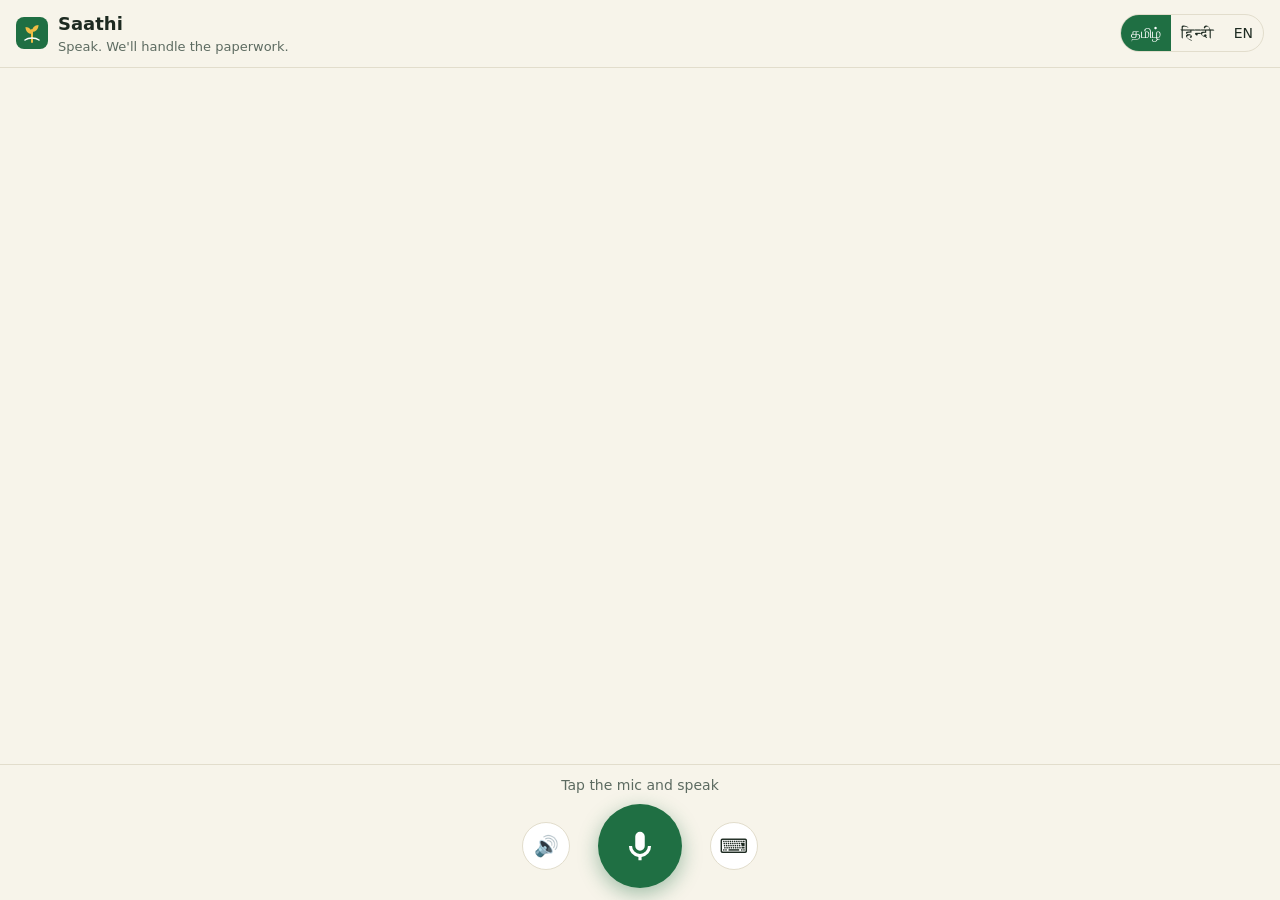
==== web/index.html @ 890a2910 "Add Saathi: voice-first helper for farmers and citizens Tamil/Hindi/English voice PWA that explains " ====
<!doctype html>
<html lang="ta">
<head>
  <meta charset="utf-8">
  <meta name="viewport" content="width=device-width, initial-scale=1, viewport-fit=cover">
  <meta name="theme-color" content="#1f6f43">
  <title>Saathi — சாத்தி</title>
  <link rel="manifest" href="manifest.json">
  <link rel="icon" href="icon.svg" type="image/svg+xml">
  <link rel="stylesheet" href="style.css">
</head>
<body>
  <header class="top">
    <div class="brand">
      <img src="icon.svg" alt="" width="32" height="32">
      <div>
        <div class="brand-name">Saathi</div>
        <div class="brand-sub" data-i18n="tagline">Speak. We'll handle the paperwork.</div>
      </div>
    </div>
    <div class="lang" role="group" aria-label="Language">
      <button data-lang="ta" aria-pressed="true">தமிழ்</button>
      <button data-lang="hi" aria-pressed="false">हिन्दी</button>
      <button data-lang="en" aria-pressed="false">EN</button>
    </div>
  </header>

  <main>
    <section id="panels" class="panels"></section>

    <section id="chat" class="chat" aria-live="polite"></section>

    <section class="chips" id="chips" aria-label="Examples"></section>
  </main>

  <footer class="dock">
    <div id="status" class="status" data-i18n="tap">Tap the mic and speak</div>
    <div class="dock-row">
      <button id="speakToggle" class="icon-btn" aria-pressed="true" title="Voice replies">🔊</button>
      <button id="mic" class="mic" aria-label="Speak">
        <svg viewBox="0 0 24 24" width="38" height="38" aria-hidden="true"><path fill="currentColor" d="M12 15a3 3 0 0 0 3-3V6a3 3 0 1 0-6 0v6a3 3 0 0 0 3 3Zm5-3a5 5 0 0 1-10 0H5a7 7 0 0 0 6 6.92V21h2v-2.08A7 7 0 0 0 19 12h-2Z"/></svg>
      </button>
      <button id="kbToggle" class="icon-btn" title="Type instead">⌨️</button>
    </div>
    <form id="textForm" class="text-form" hidden>
      <input id="textInput" autocomplete="off" data-i18n-ph="type" placeholder="Type here…">
      <button type="submit" data-i18n="send">Send</button>
    </form>
  </footer>

  <script src="app.js"></script>
</body>
</html>
---- web/style.css ----
:root {
  --bg: #f7f4ea;
  --surface: #ffffff;
  --ink: #1d2a21;
  --muted: #5d6b61;
  --line: #e2ddcc;
  --brand: #1f6f43;
  --brand-ink: #ffffff;
  --accent: #e9a91b;
  --user: #e5f1e8;
  --warn: #b3261e;
  --ok: #1f6f43;
  --maybe: #9a6a00;
  --radius: 18px;
}
@media (prefers-color-scheme: dark) {
  :root:not([data-theme="light"]) {
    --bg: #121814; --surface: #1b231d; --ink: #e8efe9; --muted: #a2b1a6; --line: #2c372f;
    --brand: #47b57a; --brand-ink: #0c140f; --user: #22382a; --accent: #f0bd45; --warn: #ff8a80; --ok: #6fd39c; --maybe: #f0bd45;
  }
}
:root[data-theme="dark"] {
  --bg: #121814; --surface: #1b231d; --ink: #e8efe9; --muted: #a2b1a6; --line: #2c372f;
  --brand: #47b57a; --brand-ink: #0c140f; --user: #22382a; --accent: #f0bd45; --warn: #ff8a80; --ok: #6fd39c; --maybe: #f0bd45;
}

* { box-sizing: border-box; }
html, body { margin: 0; }
body {
  background: var(--bg); color: var(--ink);
  font: 17px/1.5 "Noto Sans Tamil", "Noto Sans Devanagari", system-ui, -apple-system, "Segoe UI", sans-serif;
  min-height: 100dvh; display: flex; flex-direction: column;
}
button { font: inherit; color: inherit; }

.top {
  position: sticky; top: 0; z-index: 2; display: flex; align-items: center; justify-content: space-between;
  gap: 12px; padding: 10px 16px; background: var(--bg); border-bottom: 1px solid var(--line);
}
.brand { display: flex; align-items: center; gap: 10px; min-width: 0; }
.brand-name { font-weight: 700; font-size: 18px; }
.brand-sub { color: var(--muted); font-size: 13px; white-space: nowrap; overflow: hidden; text-overflow: ellipsis; }
.lang { display: flex; border: 1px solid var(--line); border-radius: 999px; overflow: hidden; flex-shrink: 0; }
.lang button { border: 0; background: transparent; padding: 6px 10px; min-height: 36px; cursor: pointer; font-size: 14px; }
.lang button[aria-pressed="true"] { background: var(--brand); color: var(--brand-ink); }

main { flex: 1; width: 100%; max-width: 720px; margin: 0 auto; padding: 12px 16px 190px; }

.chat { display: flex; flex-direction: column; gap: 10px; }
.msg { max-width: 88%; padding: 10px 14px; border-radius: var(--radius); background: var(--surface); border: 1px solid var(--line); white-space: pre-wrap; overflow-wrap: anywhere; }
.msg.user { align-self: flex-end; background: var(--user); border-color: transparent; }
.msg.bot { align-self: flex-start; }
.msg .replay { border: 0; background: none; cursor: pointer; padding: 0 0 0 6px; opacity: .7; }
.msg.thinking { color: var(--muted); font-style: italic; }

.panels { position: sticky; top: 57px; z-index: 1; margin: 0 -16px 10px; padding: 0 16px; }
.panels:empty { display: none; }
.formbar { background: var(--surface); border: 1px solid var(--line); border-radius: 0 0 var(--radius) var(--radius); padding: 10px 14px; box-shadow: 0 6px 16px rgba(0,0,0,.08); }
.formbar summary { cursor: pointer; list-style: none; display: flex; justify-content: space-between; gap: 8px; font-weight: 600; font-size: 15px; }
.formbar summary::-webkit-details-marker { display: none; }
.formbar .count { color: var(--muted); font-weight: 400; white-space: nowrap; }
.formbar .now { font-size: 14px; color: var(--muted); }
.formbar[open] { max-height: calc(100dvh - 57px - 200px); overflow-y: auto; }
.formbar .confirm-row { margin: 0 0 10px; }
.chat .card { align-self: stretch; scroll-margin-top: 70px; }
.card { background: var(--surface); border: 1px solid var(--line); border-radius: var(--radius); padding: 14px; }
.card h3 { margin: 0 0 8px; font-size: 16px; }
.progress { height: 8px; border-radius: 99px; background: var(--line); overflow: hidden; margin: 6px 0 10px; }
.progress > span { display: block; height: 100%; background: var(--brand); transition: width .3s; }
.fields { list-style: none; margin: 0; padding: 0; display: grid; gap: 4px; }
.fields li { display: flex; justify-content: space-between; gap: 12px; padding: 6px 8px; border-radius: 10px; font-size: 15px; }
.fields li .v { font-weight: 600; text-align: right; overflow-wrap: anywhere; }
.fields li.empty .v { color: var(--muted); font-weight: 400; }
.fields li.current { background: color-mix(in srgb, var(--accent) 22%, transparent); }
.docs { margin: 10px 0 0; padding-left: 18px; color: var(--muted); font-size: 14px; }
.confirm-row { display: flex; gap: 8px; margin-top: 12px; }
.btn { border: 0; border-radius: 12px; padding: 10px 16px; min-height: 44px; cursor: pointer; background: var(--brand); color: var(--brand-ink); font-weight: 600; text-decoration: none; display: inline-flex; align-items: center; }
.btn.ghost { background: transparent; color: var(--ink); border: 1px solid var(--line); }
.app-id { font-size: 22px; font-weight: 700; letter-spacing: .5px; }
.deadline { color: var(--warn); font-weight: 600; }
.elig { list-style: none; margin: 0; padding: 0; display: grid; gap: 8px; }
.elig li { border: 1px solid var(--line); border-radius: 12px; padding: 10px; }
.elig .tag { font-size: 12px; font-weight: 700; border-radius: 99px; padding: 2px 8px; margin-right: 6px; }
.tag.eligible { background: color-mix(in srgb, var(--ok) 18%, transparent); color: var(--ok); }
.tag.maybe { background: color-mix(in srgb, var(--maybe) 18%, transparent); color: var(--maybe); }
.tag.not_eligible { background: color-mix(in srgb, var(--warn) 14%, transparent); color: var(--warn); }
.elig .why { color: var(--muted); font-size: 14px; }
.sources { font-size: 13px; color: var(--muted); }

.chips { display: flex; flex-wrap: wrap; gap: 8px; margin-top: 16px; }
.chip { border: 1px solid var(--line); background: var(--surface); border-radius: 999px; padding: 8px 12px; min-height: 40px; cursor: pointer; font-size: 14px; text-align: left; }

.dock {
  position: fixed; left: 0; right: 0; bottom: 0; z-index: 3;
  background: var(--bg); border-top: 1px solid var(--line);
  padding: 10px 16px calc(12px + env(safe-area-inset-bottom));
}
.status { text-align: center; color: var(--muted); font-size: 14px; min-height: 21px; margin-bottom: 8px; }
.dock-row { display: flex; align-items: center; justify-content: center; gap: 28px; }
.mic {
  width: 84px; height: 84px; border-radius: 50%; border: 0; cursor: pointer;
  background: var(--brand); color: var(--brand-ink);
  box-shadow: 0 6px 20px color-mix(in srgb, var(--brand) 40%, transparent);
  display: grid; place-items: center; transition: transform .15s;
}
.mic:active { transform: scale(.96); }
.mic.listening { background: var(--warn); animation: pulse 1.2s infinite; }
.mic.busy { opacity: .6; }
@keyframes pulse { 0% { box-shadow: 0 0 0 0 color-mix(in srgb, var(--warn) 50%, transparent); } 100% { box-shadow: 0 0 0 22px transparent; } }
.icon-btn { width: 48px; height: 48px; border-radius: 50%; border: 1px solid var(--line); background: var(--surface); cursor: pointer; font-size: 20px; }
.icon-btn[aria-pressed="false"] { opacity: .45; }
.text-form[hidden] { display: none; }
.text-form { display: flex; gap: 8px; max-width: 720px; margin: 10px auto 0; }
.text-form input { flex: 1; min-width: 0; font: inherit; padding: 10px 12px; border-radius: 12px; border: 1px solid var(--line); background: var(--surface); color: var(--ink); }

@media (max-width: 420px) {
  .brand-sub { display: none; }
  .msg { max-width: 94%; }
}
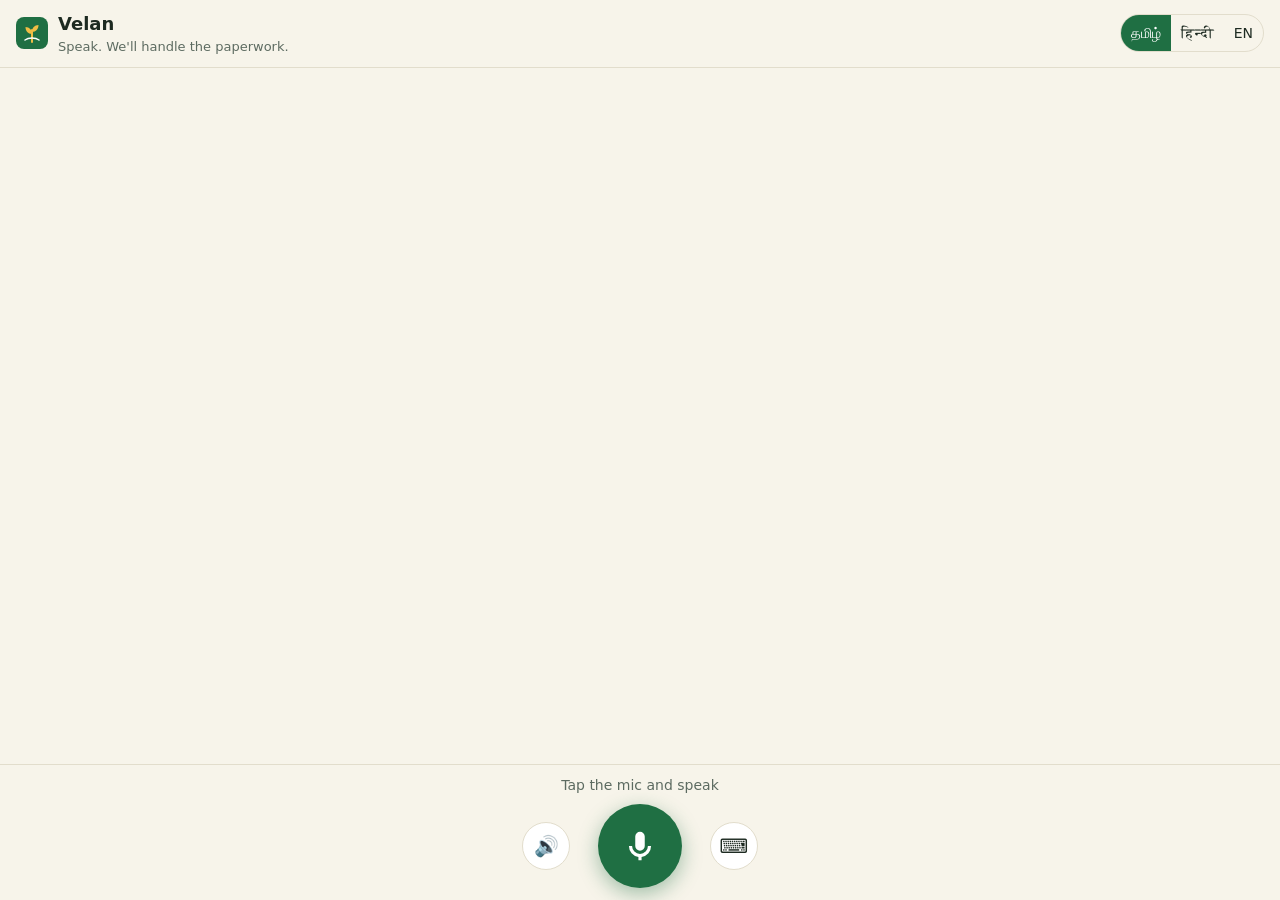
==== commit f1e1046b: "Rename the app to Velan Co-Authored-By: Claude Opus 5.5 <noreply@anthropic.com> Claude-Session: http" ====
--- a/web/index.html
+++ b/web/index.html
@@ -4,7 +4,7 @@
   <meta charset="utf-8">
   <meta name="viewport" content="width=device-width, initial-scale=1, viewport-fit=cover">
   <meta name="theme-color" content="#1f6f43">
-  <title>Saathi — சாத்தி</title>
+  <title>Velan — வேலன்</title>
   <link rel="manifest" href="manifest.json">
   <link rel="icon" href="icon.svg" type="image/svg+xml">
   <link rel="stylesheet" href="style.css">
@@ -14,7 +14,7 @@
     <div class="brand">
       <img src="icon.svg" alt="" width="32" height="32">
       <div>
-        <div class="brand-name">Saathi</div>
+        <div class="brand-name">Velan</div>
         <div class="brand-sub" data-i18n="tagline">Speak. We'll handle the paperwork.</div>
       </div>
     </div>
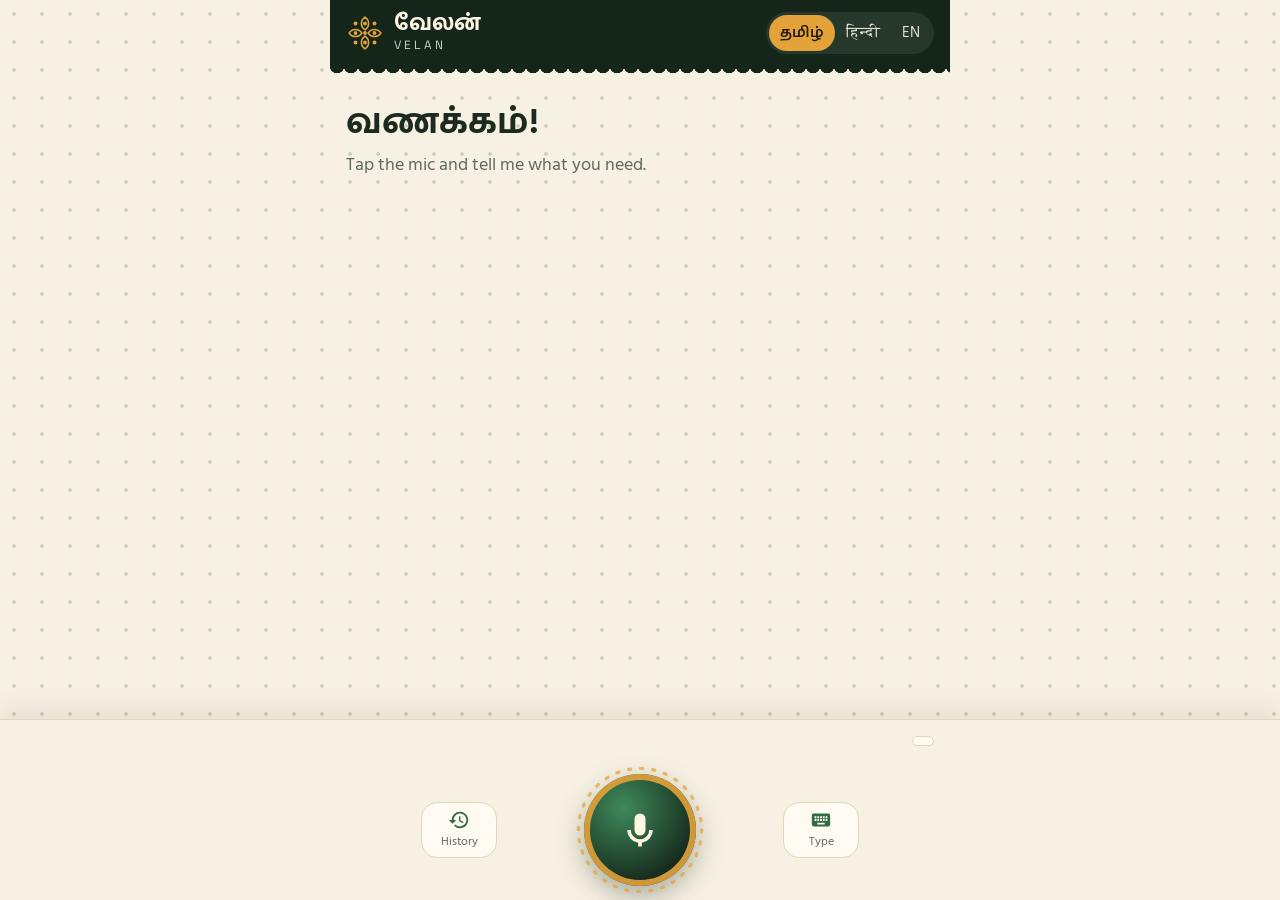
==== commit 53e5198f: "Redesign the interface: voice-first layout with a Tamil heritage look - Built around talking: a larg" ====
--- a/web/index.html
+++ b/web/index.html
@@ -3,50 +3,115 @@
 <head>
   <meta charset="utf-8">
   <meta name="viewport" content="width=device-width, initial-scale=1, viewport-fit=cover">
-  <meta name="theme-color" content="#1f6f43">
+  <meta name="theme-color" content="#14261A">
   <title>Velan — வேலன்</title>
   <link rel="manifest" href="manifest.json">
   <link rel="icon" href="icon.svg" type="image/svg+xml">
+  <link rel="preconnect" href="https://fonts.googleapis.com">
+  <link rel="preconnect" href="https://fonts.gstatic.com" crossorigin>
+  <link rel="stylesheet" href="https://fonts.googleapis.com/css2?family=Hind+Madurai:wght@400;500;600;700&family=Space+Grotesk:wght@500;700&display=swap">
   <link rel="stylesheet" href="style.css">
 </head>
 <body>
-  <header class="top">
-    <div class="brand">
-      <img src="icon.svg" alt="" width="32" height="32">
-      <div>
-        <div class="brand-name">Velan</div>
-        <div class="brand-sub" data-i18n="tagline">Speak. We'll handle the paperwork.</div>
+  <div class="app">
+    <header class="top">
+      <div class="brand">
+        <svg class="kolam-logo" viewBox="0 0 48 48" aria-hidden="true">
+          <g fill="currentColor"><circle cx="12" cy="12" r="2.4"/><circle cx="24" cy="12" r="2.4"/><circle cx="36" cy="12" r="2.4"/><circle cx="12" cy="24" r="2.4"/><circle cx="24" cy="24" r="2.4"/><circle cx="36" cy="24" r="2.4"/><circle cx="12" cy="36" r="2.4"/><circle cx="24" cy="36" r="2.4"/><circle cx="36" cy="36" r="2.4"/></g>
+          <path d="M24 4c6 4 6 12 0 16-6-4-6-12 0-16zM24 28c6 4 6 12 0 16-6-4-6-12 0-16zM4 24c4-6 12-6 16 0-4 6-12 6-16 0zM28 24c4-6 12-6 16 0-4 6-12 6-16 0z" fill="none" stroke="currentColor" stroke-width="2"/>
+        </svg>
+        <div>
+          <div class="brand-ta">வேலன்</div>
+          <div class="brand-en">Velan</div>
+        </div>
       </div>
+      <div class="lang" role="group" aria-label="Language">
+        <button data-lang="ta" aria-pressed="true">தமிழ்</button>
+        <button data-lang="hi" aria-pressed="false">हिन्दी</button>
+        <button data-lang="en" aria-pressed="false">EN</button>
+      </div>
+    </header>
+
+    <div class="kolam-band" aria-hidden="true"></div>
+
+    <section id="task" class="task" hidden></section>
+
+    <main class="stage" id="stage">
+      <button id="modeChip" class="mode-chip" hidden></button>
+
+      <div id="home" class="home">
+        <p class="hello" data-i18n="helloTitle">வணக்கம்!</p>
+        <p class="hello-sub" data-i18n="helloSub">Tap the mic and tell me what you need.</p>
+        <div class="tiles" id="tiles"></div>
+      </div>
+
+      <div id="talk" class="talk" hidden>
+        <div class="said" id="said" hidden></div>
+        <div id="cards" class="cards"></div>
+        <article class="reply" aria-live="polite">
+          <div class="reply-head">
+            <span class="avatar" aria-hidden="true">வே</span>
+            <span class="reply-name">Velan</span>
+            <button id="replay" class="replay" data-i18n-aria="replay" aria-label="Play again">
+              <svg viewBox="0 0 24 24" aria-hidden="true"><path fill="currentColor" d="M4 9v6h4l5 5V4L8 9H4zm12.5 3a4.5 4.5 0 0 0-2.5-4v8a4.5 4.5 0 0 0 2.5-4z"/></svg>
+            </button>
+          </div>
+          <p id="replyText" class="reply-text"></p>
+          <p id="sources" class="sources" hidden></p>
+        </article>
+        <div id="confirm" class="confirm" hidden></div>
+      </div>
+    </main>
+
+    <footer class="dock">
+      <div class="live-row">
+        <p id="live" class="live" aria-live="polite"></p>
+        <button id="speakToggle" class="speak-toggle" aria-pressed="true"></button>
+      </div>
+      <div class="wave" aria-hidden="true"><i></i><i></i><i></i><i></i><i></i><i></i><i></i></div>
+      <div class="dock-row">
+        <button id="historyBtn" class="side-btn" data-i18n-aria="history" aria-label="History">
+          <svg viewBox="0 0 24 24" aria-hidden="true"><path fill="currentColor" d="M13 3a9 9 0 0 0-9 9H1l4 4 4-4H6a7 7 0 1 1 2.05 4.95l-1.42 1.42A9 9 0 1 0 13 3zm-1 5v5l4.25 2.52.77-1.28-3.52-2.09V8H12z"/></svg>
+          <span data-i18n="historyShort">History</span>
+        </button>
+        <button id="mic" class="mic" data-i18n-aria="speak" aria-label="Speak">
+          <svg class="ring" viewBox="0 0 120 120" aria-hidden="true"><circle cx="60" cy="60" r="56"/></svg>
+          <svg class="mic-icon" viewBox="0 0 24 24" aria-hidden="true"><path fill="currentColor" d="M12 15a3 3 0 0 0 3-3V6a3 3 0 1 0-6 0v6a3 3 0 0 0 3 3Zm5-3a5 5 0 0 1-10 0H5a7 7 0 0 0 6 6.92V21h2v-2.08A7 7 0 0 0 19 12h-2Z"/></svg>
+        </button>
+        <button id="kbBtn" class="side-btn" data-i18n-aria="type" aria-label="Type">
+          <svg viewBox="0 0 24 24" aria-hidden="true"><path fill="currentColor" d="M20 5H4a2 2 0 0 0-2 2v10a2 2 0 0 0 2 2h16a2 2 0 0 0 2-2V7a2 2 0 0 0-2-2zm-9 3h2v2h-2V8zm0 3h2v2h-2v-2zM8 8h2v2H8V8zm0 3h2v2H8v-2zm-1 2H5v-2h2v2zm0-3H5V8h2v2zm9 7H8v-2h8v2zm0-4h-2v-2h2v2zm0-3h-2V8h2v2zm3 3h-2v-2h2v2zm0-3h-2V8h2v2z"/></svg>
+          <span data-i18n="typeShort">Type</span>
+        </button>
+      </div>
+      <form id="textForm" class="text-form" hidden>
+        <input id="textInput" autocomplete="off" data-i18n-ph="typeHere" placeholder="Type here…">
+        <button type="submit" data-i18n="send">Send</button>
+      </form>
+    </footer>
+  </div>
+
+  <aside id="history" class="sheet" hidden aria-labelledby="historyTitle">
+    <div class="sheet-card">
+      <div class="sheet-head">
+        <h2 id="historyTitle" data-i18n="history">Conversation</h2>
+        <button class="close" data-close="history" aria-label="Close">✕</button>
+      </div>
+      <div id="historyList" class="history-list"></div>
+      <button id="newChat" class="btn ghost wide" data-i18n="newChat">Start again</button>
     </div>
-    <div class="lang" role="group" aria-label="Language">
-      <button data-lang="ta" aria-pressed="true">தமிழ்</button>
-      <button data-lang="hi" aria-pressed="false">हिन्दी</button>
-      <button data-lang="en" aria-pressed="false">EN</button>
+  </aside>
+
+  <aside id="formSheet" class="sheet" hidden aria-labelledby="formTitle">
+    <div class="sheet-card">
+      <div class="sheet-head">
+        <h2 id="formTitle"></h2>
+        <button class="close" data-close="formSheet" aria-label="Close">✕</button>
+      </div>
+      <ul id="fieldList" class="field-list"></ul>
+      <p class="docs-title" data-i18n="docs">Keep these documents ready</p>
+      <ul id="docList" class="doc-list"></ul>
     </div>
-  </header>
-
-  <main>
-    <section id="panels" class="panels"></section>
-
-    <section id="chat" class="chat" aria-live="polite"></section>
-
-    <section class="chips" id="chips" aria-label="Examples"></section>
-  </main>
-
-  <footer class="dock">
-    <div id="status" class="status" data-i18n="tap">Tap the mic and speak</div>
-    <div class="dock-row">
-      <button id="speakToggle" class="icon-btn" aria-pressed="true" title="Voice replies">🔊</button>
-      <button id="mic" class="mic" aria-label="Speak">
-        <svg viewBox="0 0 24 24" width="38" height="38" aria-hidden="true"><path fill="currentColor" d="M12 15a3 3 0 0 0 3-3V6a3 3 0 1 0-6 0v6a3 3 0 0 0 3 3Zm5-3a5 5 0 0 1-10 0H5a7 7 0 0 0 6 6.92V21h2v-2.08A7 7 0 0 0 19 12h-2Z"/></svg>
-      </button>
-      <button id="kbToggle" class="icon-btn" title="Type instead">⌨️</button>
-    </div>
-    <form id="textForm" class="text-form" hidden>
-      <input id="textInput" autocomplete="off" data-i18n-ph="type" placeholder="Type here…">
-      <button type="submit" data-i18n="send">Send</button>
-    </form>
-  </footer>
+  </aside>
 
   <script src="app.js"></script>
 </body>
--- a/web/style.css
+++ b/web/style.css
@@ -1,119 +1,241 @@
+/* Velan — voice-first, Tamil heritage look.
+   Palette: turmeric (மஞ்சள்), leaf (இலை), kumkum (குங்குமம்) on rice-paper. */
 :root {
-  --bg: #f7f4ea;
-  --surface: #ffffff;
-  --ink: #1d2a21;
-  --muted: #5d6b61;
-  --line: #e2ddcc;
-  --brand: #1f6f43;
-  --brand-ink: #ffffff;
-  --accent: #e9a91b;
-  --user: #e5f1e8;
-  --warn: #b3261e;
-  --ok: #1f6f43;
-  --maybe: #9a6a00;
-  --radius: 18px;
+  --paper: #F7F1E3;
+  --paper-2: #EFE5CC;
+  --card: #FFFBF2;
+  --ink: #1C2A20;
+  --body: #3E4A41;
+  --muted: #5F6A61;
+  --line: #E2D6B8;
+  --leaf: #2F6B45;
+  --leaf-ink: #FFFBF2;
+  --turmeric: #E3A33A;
+  --turmeric-soft: #F6DFAE;
+  --kumkum: #B23A2A;
+  --deep: #14261A;
+  --deep-2: #1E3626;
+  --dot: rgba(47, 107, 69, .22);
+  --shadow: 0 10px 30px rgba(28, 42, 32, .10);
+  --radius: 22px;
+  --head: "Space Grotesk", "Hind Madurai", system-ui, sans-serif;
+  --text: "Hind Madurai", "Noto Sans Tamil", "Noto Sans Devanagari", system-ui, sans-serif;
 }
 @media (prefers-color-scheme: dark) {
   :root:not([data-theme="light"]) {
-    --bg: #121814; --surface: #1b231d; --ink: #e8efe9; --muted: #a2b1a6; --line: #2c372f;
-    --brand: #47b57a; --brand-ink: #0c140f; --user: #22382a; --accent: #f0bd45; --warn: #ff8a80; --ok: #6fd39c; --maybe: #f0bd45;
+    --paper: #101C14; --paper-2: #16271C; --card: #1B2E21; --ink: #F2ECDD; --body: #D3D9CB; --muted: #A9B3A5;
+    --line: #2D4535; --leaf: #6FCB95; --leaf-ink: #0E1A12; --turmeric: #F0BD55; --turmeric-soft: #3A3220;
+    --kumkum: #FF8C78; --deep: #0B140E; --deep-2: #16271C; --dot: rgba(240, 189, 85, .18); --shadow: 0 10px 30px rgba(0, 0, 0, .35);
   }
 }
 :root[data-theme="dark"] {
-  --bg: #121814; --surface: #1b231d; --ink: #e8efe9; --muted: #a2b1a6; --line: #2c372f;
-  --brand: #47b57a; --brand-ink: #0c140f; --user: #22382a; --accent: #f0bd45; --warn: #ff8a80; --ok: #6fd39c; --maybe: #f0bd45;
+  --paper: #101C14; --paper-2: #16271C; --card: #1B2E21; --ink: #F2ECDD; --body: #D3D9CB; --muted: #A9B3A5;
+  --line: #2D4535; --leaf: #6FCB95; --leaf-ink: #0E1A12; --turmeric: #F0BD55; --turmeric-soft: #3A3220;
+  --kumkum: #FF8C78; --deep: #0B140E; --deep-2: #16271C; --dot: rgba(240, 189, 85, .18); --shadow: 0 10px 30px rgba(0, 0, 0, .35);
 }
 
 * { box-sizing: border-box; }
 html, body { margin: 0; }
 body {
-  background: var(--bg); color: var(--ink);
-  font: 17px/1.5 "Noto Sans Tamil", "Noto Sans Devanagari", system-ui, -apple-system, "Segoe UI", sans-serif;
-  min-height: 100dvh; display: flex; flex-direction: column;
-}
-button { font: inherit; color: inherit; }
-
+  background: var(--paper);
+  color: var(--body);
+  font: 18px/1.5 var(--text);
+  min-height: 100dvh;
+  /* pulli kolam: a quiet dot grid behind everything */
+  background-image: radial-gradient(var(--dot) 1.6px, transparent 1.8px);
+  background-size: 28px 28px;
+}
+button { font: inherit; color: inherit; cursor: pointer; }
+[hidden] { display: none !important; }
+
+.app { max-width: 620px; margin: 0 auto; min-height: 100dvh; display: flex; flex-direction: column; }
+
+/* ---------- header ---------- */
 .top {
-  position: sticky; top: 0; z-index: 2; display: flex; align-items: center; justify-content: space-between;
-  gap: 12px; padding: 10px 16px; background: var(--bg); border-bottom: 1px solid var(--line);
-}
-.brand { display: flex; align-items: center; gap: 10px; min-width: 0; }
-.brand-name { font-weight: 700; font-size: 18px; }
-.brand-sub { color: var(--muted); font-size: 13px; white-space: nowrap; overflow: hidden; text-overflow: ellipsis; }
-.lang { display: flex; border: 1px solid var(--line); border-radius: 999px; overflow: hidden; flex-shrink: 0; }
-.lang button { border: 0; background: transparent; padding: 6px 10px; min-height: 36px; cursor: pointer; font-size: 14px; }
-.lang button[aria-pressed="true"] { background: var(--brand); color: var(--brand-ink); }
-
-main { flex: 1; width: 100%; max-width: 720px; margin: 0 auto; padding: 12px 16px 190px; }
-
-.chat { display: flex; flex-direction: column; gap: 10px; }
-.msg { max-width: 88%; padding: 10px 14px; border-radius: var(--radius); background: var(--surface); border: 1px solid var(--line); white-space: pre-wrap; overflow-wrap: anywhere; }
-.msg.user { align-self: flex-end; background: var(--user); border-color: transparent; }
-.msg.bot { align-self: flex-start; }
-.msg .replay { border: 0; background: none; cursor: pointer; padding: 0 0 0 6px; opacity: .7; }
-.msg.thinking { color: var(--muted); font-style: italic; }
-
-.panels { position: sticky; top: 57px; z-index: 1; margin: 0 -16px 10px; padding: 0 16px; }
-.panels:empty { display: none; }
-.formbar { background: var(--surface); border: 1px solid var(--line); border-radius: 0 0 var(--radius) var(--radius); padding: 10px 14px; box-shadow: 0 6px 16px rgba(0,0,0,.08); }
-.formbar summary { cursor: pointer; list-style: none; display: flex; justify-content: space-between; gap: 8px; font-weight: 600; font-size: 15px; }
-.formbar summary::-webkit-details-marker { display: none; }
-.formbar .count { color: var(--muted); font-weight: 400; white-space: nowrap; }
-.formbar .now { font-size: 14px; color: var(--muted); }
-.formbar[open] { max-height: calc(100dvh - 57px - 200px); overflow-y: auto; }
-.formbar .confirm-row { margin: 0 0 10px; }
-.chat .card { align-self: stretch; scroll-margin-top: 70px; }
-.card { background: var(--surface); border: 1px solid var(--line); border-radius: var(--radius); padding: 14px; }
-.card h3 { margin: 0 0 8px; font-size: 16px; }
-.progress { height: 8px; border-radius: 99px; background: var(--line); overflow: hidden; margin: 6px 0 10px; }
-.progress > span { display: block; height: 100%; background: var(--brand); transition: width .3s; }
-.fields { list-style: none; margin: 0; padding: 0; display: grid; gap: 4px; }
-.fields li { display: flex; justify-content: space-between; gap: 12px; padding: 6px 8px; border-radius: 10px; font-size: 15px; }
-.fields li .v { font-weight: 600; text-align: right; overflow-wrap: anywhere; }
-.fields li.empty .v { color: var(--muted); font-weight: 400; }
-.fields li.current { background: color-mix(in srgb, var(--accent) 22%, transparent); }
-.docs { margin: 10px 0 0; padding-left: 18px; color: var(--muted); font-size: 14px; }
-.confirm-row { display: flex; gap: 8px; margin-top: 12px; }
-.btn { border: 0; border-radius: 12px; padding: 10px 16px; min-height: 44px; cursor: pointer; background: var(--brand); color: var(--brand-ink); font-weight: 600; text-decoration: none; display: inline-flex; align-items: center; }
-.btn.ghost { background: transparent; color: var(--ink); border: 1px solid var(--line); }
-.app-id { font-size: 22px; font-weight: 700; letter-spacing: .5px; }
-.deadline { color: var(--warn); font-weight: 600; }
-.elig { list-style: none; margin: 0; padding: 0; display: grid; gap: 8px; }
-.elig li { border: 1px solid var(--line); border-radius: 12px; padding: 10px; }
-.elig .tag { font-size: 12px; font-weight: 700; border-radius: 99px; padding: 2px 8px; margin-right: 6px; }
-.tag.eligible { background: color-mix(in srgb, var(--ok) 18%, transparent); color: var(--ok); }
-.tag.maybe { background: color-mix(in srgb, var(--maybe) 18%, transparent); color: var(--maybe); }
-.tag.not_eligible { background: color-mix(in srgb, var(--warn) 14%, transparent); color: var(--warn); }
-.elig .why { color: var(--muted); font-size: 14px; }
-.sources { font-size: 13px; color: var(--muted); }
-
-.chips { display: flex; flex-wrap: wrap; gap: 8px; margin-top: 16px; }
-.chip { border: 1px solid var(--line); background: var(--surface); border-radius: 999px; padding: 8px 12px; min-height: 40px; cursor: pointer; font-size: 14px; text-align: left; }
-
+  position: sticky; top: 0; z-index: 5;
+  display: flex; align-items: center; justify-content: space-between; gap: 12px;
+  padding: 12px 16px; background: var(--deep); color: #F2ECDD;
+}
+.brand { display: flex; align-items: center; gap: 10px; }
+.kolam-logo { width: 38px; height: 38px; color: var(--turmeric); flex-shrink: 0; }
+.brand-ta { font-weight: 700; font-size: 22px; line-height: 1.1; color: #FFF6E2; }
+.brand-en { font-family: var(--head); font-size: 12px; letter-spacing: 3px; text-transform: uppercase; color: #C9D1BF; }
+.lang { display: flex; background: rgba(255,255,255,.08); border-radius: 999px; padding: 3px; }
+.lang button { border: 0; background: transparent; color: #E8E2D2; padding: 6px 11px; min-height: 36px; border-radius: 999px; font-size: 15px; }
+.lang button[aria-pressed="true"] { background: var(--turmeric); color: #241A06; font-weight: 600; }
+
+/* kolam border: a band of linked loops under the header */
+.kolam-band {
+  height: 14px; background: var(--deep);
+  -webkit-mask: radial-gradient(circle at 7px 0, #000 7px, transparent 7.5px) 0 0 / 14px 14px repeat-x;
+          mask: radial-gradient(circle at 7px 0, #000 7px, transparent 7.5px) 0 0 / 14px 14px repeat-x;
+}
+
+/* ---------- task bar (active form) ---------- */
+.task {
+  position: sticky; top: 62px; z-index: 4; margin: 6px 16px 0;
+  background: var(--card); border: 1px solid var(--line); border-radius: 16px;
+  padding: 10px 14px; box-shadow: var(--shadow);
+  display: grid; grid-template-columns: 1fr auto; gap: 6px 12px; align-items: center;
+}
+.task-title { font-weight: 600; color: var(--ink); font-size: 16px; line-height: 1.3; }
+.task-open { border: 1px solid var(--line); background: transparent; border-radius: 999px; padding: 4px 12px; font-size: 14px; min-height: 34px; color: var(--leaf); font-weight: 600; }
+.steps { grid-column: 1 / -1; display: flex; gap: 5px; align-items: center; }
+.steps i { flex: 1; height: 7px; border-radius: 99px; background: var(--line); transition: background .3s; }
+.steps i.done { background: var(--leaf); }
+.steps i.now { background: var(--turmeric); }
+.task-now { grid-column: 1 / -1; font-size: 14px; color: var(--muted); }
+
+/* ---------- stage ---------- */
+.stage { flex: 1; padding: 18px 16px 270px; display: flex; flex-direction: column; gap: 14px; }
+.mode-chip {
+  align-self: center; border: 1px dashed var(--line); background: var(--card); color: var(--muted);
+  border-radius: 999px; padding: 6px 14px; font-size: 13px; max-width: 100%; text-align: center;
+}
+.mode-chip.open { border-radius: 14px; text-align: left; line-height: 1.45; }
+
+.home { display: flex; flex-direction: column; gap: 6px; padding-top: 6px; }
+.hello { margin: 0; font-size: 34px; font-weight: 700; color: var(--ink); line-height: 1.2; }
+.hello-sub { margin: 0 0 12px; font-size: 18px; color: var(--muted); }
+.tiles { display: grid; grid-template-columns: repeat(2, 1fr); gap: 12px; }
+.tile {
+  position: relative; overflow: hidden; text-align: left;
+  border: 1px solid var(--line); background: var(--card); border-radius: 18px;
+  padding: 14px 14px 16px; min-height: 104px; display: flex; flex-direction: column; gap: 8px;
+  box-shadow: 0 2px 0 var(--line);
+}
+.tile:active { transform: translateY(1px); }
+.tile .ico { width: 40px; height: 40px; border-radius: 12px; display: grid; place-items: center; font-size: 22px; background: var(--turmeric-soft); }
+.tile .t-name { font-weight: 600; color: var(--ink); font-size: 16px; line-height: 1.3; }
+.tile .t-say { font-size: 13px; color: var(--muted); line-height: 1.35; }
+.tile::after { /* a small kolam corner */
+  content: ""; position: absolute; right: -14px; top: -14px; width: 46px; height: 46px; border-radius: 50%;
+  border: 2px dotted var(--turmeric); opacity: .55;
+}
+.tile.wide { grid-column: 1 / -1; flex-direction: row; align-items: center; min-height: 0; background: var(--deep-2); color: #F2ECDD; border-color: transparent; }
+.tile.wide .t-name { color: #FFF6E2; }
+.tile.wide .t-say { color: #C9D1BF; }
+.tile.wide .ico { background: var(--turmeric); }
+
+.talk { display: flex; flex-direction: column; gap: 12px; }
+.said { align-self: flex-end; max-width: 88%; background: var(--paper-2); color: var(--ink); border-radius: 18px 18px 4px 18px; padding: 10px 14px; font-size: 17px; }
+.said::before { content: attr(data-label); display: block; font-size: 12px; color: var(--muted); }
+.reply {
+  background: var(--card); border: 1px solid var(--line); border-radius: var(--radius);
+  padding: 16px 18px 18px; box-shadow: var(--shadow); position: relative;
+}
+.reply::before { /* turmeric thread on the left, like a festival border */
+  content: ""; position: absolute; left: 0; top: 18px; bottom: 18px; width: 4px; border-radius: 0 4px 4px 0; background: var(--turmeric);
+}
+.reply-head { display: flex; align-items: center; gap: 10px; margin-bottom: 6px; }
+.avatar { width: 34px; height: 34px; border-radius: 50%; display: grid; place-items: center; background: var(--leaf); color: var(--leaf-ink); font-weight: 700; font-size: 14px; }
+.reply-name { font-family: var(--head); font-weight: 700; color: var(--ink); letter-spacing: .5px; flex: 1; }
+.replay { width: 40px; height: 40px; border-radius: 50%; border: 1px solid var(--line); background: transparent; display: grid; place-items: center; color: var(--leaf); }
+.replay svg { width: 20px; height: 20px; }
+.reply-text { margin: 0; font-size: 22px; line-height: 1.45; color: var(--ink); white-space: pre-wrap; overflow-wrap: anywhere; }
+.reply.thinking .reply-text { color: var(--muted); font-size: 20px; }
+.reply.thinking .reply-text::after { content: " ●●●"; letter-spacing: 3px; animation: blink 1.2s infinite; }
+@keyframes blink { 50% { opacity: .3; } }
+.sources { margin: 12px 0 0; font-size: 13px; color: var(--muted); border-top: 1px dashed var(--line); padding-top: 8px; }
+
+.confirm { display: grid; grid-template-columns: 1fr 1fr; gap: 10px; }
+.btn { border: 0; border-radius: 16px; padding: 14px 16px; min-height: 56px; font-weight: 700; font-size: 18px; background: var(--leaf); color: var(--leaf-ink); text-decoration: none; display: inline-flex; align-items: center; justify-content: center; gap: 8px; }
+.btn.ghost { background: transparent; color: var(--ink); border: 2px solid var(--line); }
+.btn.wide { width: 100%; }
+
+.cards { display: flex; flex-direction: column; gap: 12px; }
+.card { background: var(--card); border: 1px solid var(--line); border-radius: var(--radius); padding: 16px 18px; box-shadow: var(--shadow); }
+.card h3 { margin: 0 0 8px; font-size: 18px; color: var(--ink); }
+.card p { margin: 6px 0; }
+.ref-label { font-size: 13px; color: var(--muted); margin: 0; }
+.ref { font-family: var(--head); font-size: 30px; font-weight: 700; color: var(--leaf); letter-spacing: 1px; margin: 0 0 6px; }
+.deadline { color: var(--kumkum); font-weight: 700; }
+.done-card { border: 2px solid var(--leaf); }
+.elig { list-style: none; padding: 0; margin: 0; display: grid; gap: 10px; }
+.elig li { border: 1px solid var(--line); border-radius: 14px; padding: 10px 12px; }
+.tag { display: inline-block; font-size: 12px; font-weight: 700; border-radius: 99px; padding: 2px 9px; margin-right: 6px; }
+.tag.eligible { background: color-mix(in srgb, var(--leaf) 18%, transparent); color: var(--leaf); }
+.tag.maybe { background: var(--turmeric-soft); color: var(--ink); }
+.tag.not_eligible { background: color-mix(in srgb, var(--kumkum) 14%, transparent); color: var(--kumkum); }
+.why { font-size: 14px; color: var(--muted); }
+.mini-list { list-style: none; padding: 0; margin: 0; }
+.mini-list li { display: flex; justify-content: space-between; gap: 10px; padding: 6px 0; border-bottom: 1px dashed var(--line); }
+
+/* ---------- dock: the mic ---------- */
 .dock {
-  position: fixed; left: 0; right: 0; bottom: 0; z-index: 3;
-  background: var(--bg); border-top: 1px solid var(--line);
-  padding: 10px 16px calc(12px + env(safe-area-inset-bottom));
-}
-.status { text-align: center; color: var(--muted); font-size: 14px; min-height: 21px; margin-bottom: 8px; }
-.dock-row { display: flex; align-items: center; justify-content: center; gap: 28px; }
+  position: fixed; left: 0; right: 0; bottom: 0; z-index: 6;
+  padding: 10px 16px calc(14px + env(safe-area-inset-bottom));
+  background: var(--paper);
+  border-top: 1px solid var(--line);
+  box-shadow: 0 -10px 24px rgba(28, 42, 32, .08);
+}
+.dock > * { max-width: 588px; margin-left: auto; margin-right: auto; }
+.live-row { display: grid; grid-template-columns: 1fr auto; align-items: center; gap: 8px; }
+.live { min-height: 22px; margin: 0; text-align: left; font-size: 15px; line-height: 1.35; color: var(--muted); }
+.wave { display: flex; justify-content: center; align-items: center; gap: 4px; height: 22px; opacity: 0; transition: opacity .2s; }
+.wave i { width: 5px; height: 6px; border-radius: 3px; background: var(--kumkum); }
+.listening .wave { opacity: 1; }
+.listening .wave i { animation: bar .9s ease-in-out infinite; }
+.wave i:nth-child(2) { animation-delay: .1s !important; } .wave i:nth-child(3) { animation-delay: .2s !important; }
+.wave i:nth-child(4) { animation-delay: .3s !important; } .wave i:nth-child(5) { animation-delay: .2s !important; }
+.wave i:nth-child(6) { animation-delay: .1s !important; }
+@keyframes bar { 50% { height: 22px; } }
+
+.dock-row { display: grid; grid-template-columns: 1fr auto 1fr; align-items: center; gap: 12px; }
+.side-btn { justify-self: center; border: 1px solid var(--line); background: var(--card); border-radius: 16px; min-width: 76px; min-height: 56px; display: flex; flex-direction: column; align-items: center; justify-content: center; gap: 2px; font-size: 12px; color: var(--muted); }
+.side-btn svg { width: 22px; height: 22px; color: var(--leaf); }
 .mic {
-  width: 84px; height: 84px; border-radius: 50%; border: 0; cursor: pointer;
-  background: var(--brand); color: var(--brand-ink);
-  box-shadow: 0 6px 20px color-mix(in srgb, var(--brand) 40%, transparent);
-  display: grid; place-items: center; transition: transform .15s;
+  position: relative; width: 112px; height: 112px; border-radius: 50%; border: 0;
+  background: radial-gradient(circle at 35% 30%, #3F8A5B, var(--deep) 75%);
+  color: #FFF6E2; display: grid; place-items: center;
+  box-shadow: 0 10px 28px rgba(20, 38, 26, .35), inset 0 0 0 6px rgba(227, 163, 58, .9);
+  transition: transform .15s;
 }
 .mic:active { transform: scale(.96); }
-.mic.listening { background: var(--warn); animation: pulse 1.2s infinite; }
-.mic.busy { opacity: .6; }
-@keyframes pulse { 0% { box-shadow: 0 0 0 0 color-mix(in srgb, var(--warn) 50%, transparent); } 100% { box-shadow: 0 0 0 22px transparent; } }
-.icon-btn { width: 48px; height: 48px; border-radius: 50%; border: 1px solid var(--line); background: var(--surface); cursor: pointer; font-size: 20px; }
-.icon-btn[aria-pressed="false"] { opacity: .45; }
-.text-form[hidden] { display: none; }
-.text-form { display: flex; gap: 8px; max-width: 720px; margin: 10px auto 0; }
-.text-form input { flex: 1; min-width: 0; font: inherit; padding: 10px 12px; border-radius: 12px; border: 1px solid var(--line); background: var(--surface); color: var(--ink); }
-
-@media (max-width: 420px) {
-  .brand-sub { display: none; }
-  .msg { max-width: 94%; }
-}
+.mic-icon { width: 44px; height: 44px; }
+.mic .ring { position: absolute; inset: -10px; width: calc(100% + 20px); height: calc(100% + 20px); }
+.mic .ring circle { fill: none; stroke: var(--turmeric); stroke-width: 3; stroke-dasharray: 2 9; stroke-linecap: round; opacity: .7; transform-origin: 60px 60px; }
+.listening .mic { background: radial-gradient(circle at 35% 30%, #D25A46, #7E2216 78%); box-shadow: 0 10px 28px rgba(178, 58, 42, .4), inset 0 0 0 6px rgba(227, 163, 58, .95); }
+.listening .mic .ring circle { stroke: var(--kumkum); opacity: 1; animation: spin 6s linear infinite; }
+.busy .mic { opacity: .7; }
+.busy .mic .ring circle { animation: spin 2s linear infinite; }
+@keyframes spin { to { transform: rotate(360deg); } }
+
+.text-form { display: flex; gap: 8px; margin-top: 10px; }
+.text-form input { flex: 1; min-width: 0; font: inherit; padding: 12px 14px; border-radius: 14px; border: 1px solid var(--line); background: var(--card); color: var(--ink); }
+.text-form button { border: 0; border-radius: 14px; padding: 0 18px; background: var(--leaf); color: var(--leaf-ink); font-weight: 700; }
+.speak-toggle { border: 1px solid var(--line); background: var(--card); border-radius: 999px; padding: 4px 10px; font-size: 13px; color: var(--muted); }
+.speak-toggle[aria-pressed="false"] { text-decoration: line-through; }
+
+/* ---------- sheets ---------- */
+.sheet { position: fixed; inset: 0; z-index: 10; background: rgba(12, 20, 14, .45); display: flex; align-items: flex-end; justify-content: center; }
+.sheet-card {
+  width: 100%; max-width: 620px; max-height: 82dvh; overflow-y: auto;
+  background: var(--paper); border-radius: 24px 24px 0 0; padding: 16px 16px calc(20px + env(safe-area-inset-bottom));
+  border-top: 6px solid var(--turmeric);
+}
+.sheet-head { display: flex; align-items: center; justify-content: space-between; gap: 12px; margin-bottom: 10px; }
+.sheet-head h2 { margin: 0; font-size: 20px; color: var(--ink); }
+.close { border: 1px solid var(--line); background: var(--card); border-radius: 50%; width: 40px; height: 40px; }
+.history-list { display: flex; flex-direction: column; gap: 8px; margin-bottom: 14px; }
+.h-msg { max-width: 90%; padding: 8px 12px; border-radius: 14px; white-space: pre-wrap; overflow-wrap: anywhere; font-size: 16px; }
+.h-msg.user { align-self: flex-end; background: var(--paper-2); color: var(--ink); }
+.h-msg.bot { align-self: flex-start; background: var(--card); border: 1px solid var(--line); }
+.field-list { list-style: none; margin: 0; padding: 0; display: grid; gap: 4px; }
+.field-list li { display: flex; justify-content: space-between; gap: 12px; padding: 9px 10px; border-radius: 10px; }
+.field-list li .v { font-weight: 600; color: var(--ink); text-align: right; overflow-wrap: anywhere; }
+.field-list li.empty .v { color: var(--muted); font-weight: 400; }
+.field-list li.current { background: var(--turmeric-soft); }
+.docs-title { margin: 14px 0 4px; font-size: 14px; color: var(--muted); }
+.doc-list { margin: 0; padding-left: 20px; font-size: 15px; }
+
+/* arrival */
+.reply, .card, .said { animation: rise .35s ease-out both; }
+@keyframes rise { from { opacity: 0; transform: translateY(8px); } }
+@media (prefers-reduced-motion: reduce) {
+  *, *::before, *::after { animation: none !important; transition: none !important; }
+}
+@media (min-width: 700px) {
+  .tiles { grid-template-columns: repeat(3, 1fr); }
+  .tile.wide { grid-column: 1 / -1; }
+}
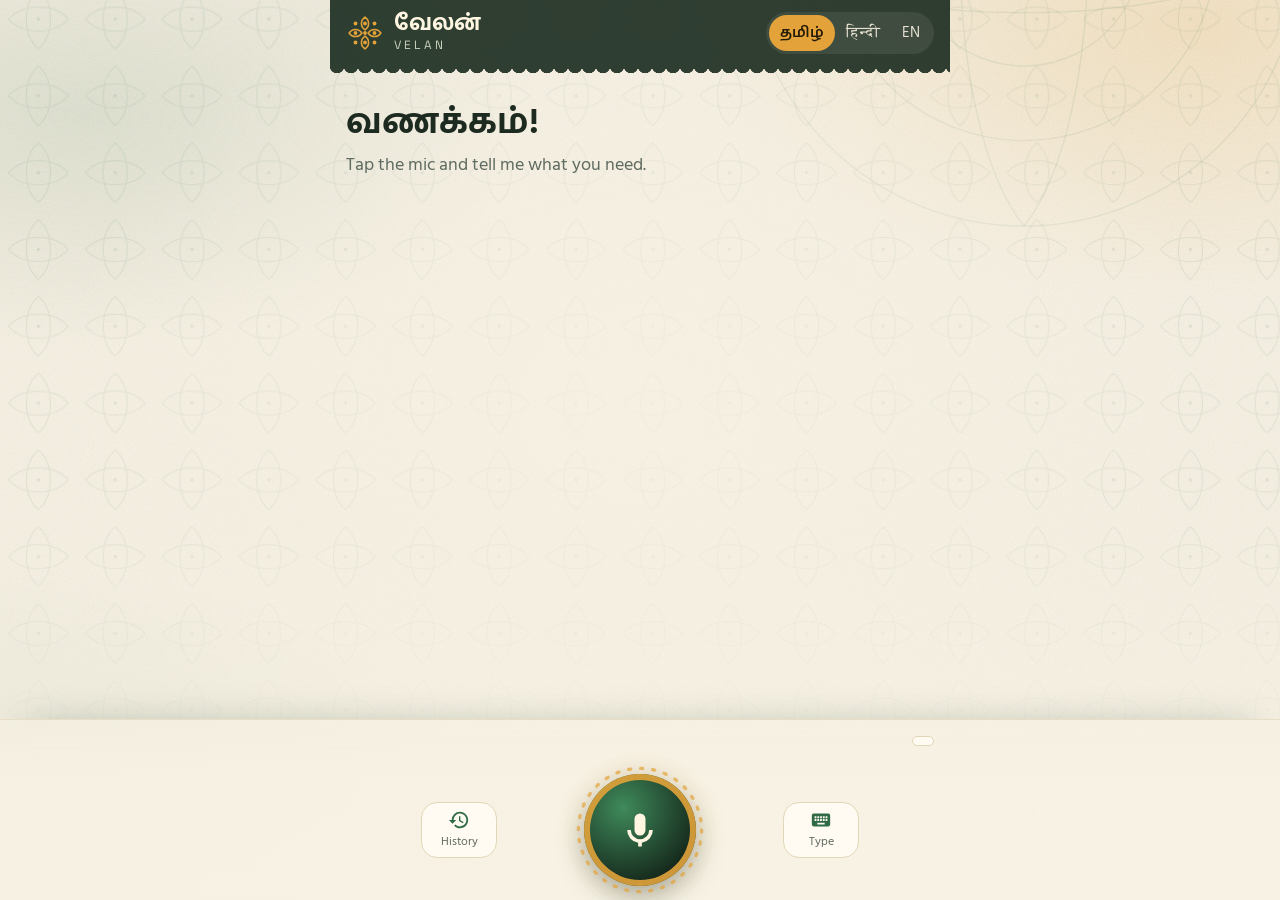
==== commit 8e188718: "Add subtle layered depth to the app - Fixed background stack, back to front: slow-drifting turmeric " ====
--- a/web/index.html
+++ b/web/index.html
@@ -13,6 +13,25 @@
   <link rel="stylesheet" href="style.css">
 </head>
 <body>
+  <!-- Depth, back to front: soft glows → kolam line art → grain → scrim. All decorative. -->
+  <div class="bg" aria-hidden="true">
+    <div class="bg-art"></div>
+    <svg class="bg-kolam" preserveAspectRatio="xMidYMid slice" viewBox="0 0 1200 1600">
+      <defs>
+        <pattern id="pulli" width="72" height="72" patternUnits="userSpaceOnUse">
+          <circle cx="36" cy="36" r="1.7" fill="currentColor"/>
+          <path d="M36 8C51 21 51 51 36 64C21 51 21 21 36 8ZM8 36C21 21 51 21 64 36C51 51 21 51 8 36Z" fill="none" stroke="currentColor" stroke-width="1"/>
+        </pattern>
+      </defs>
+      <rect width="1200" height="1600" fill="url(#pulli)"/>
+      <g class="rosette" fill="none" stroke="currentColor" stroke-width="1.3">
+        <circle cx="960" cy="330" r="110"/><circle cx="960" cy="330" r="180"/><circle cx="960" cy="330" r="260"/>
+        <path d="M960 70C1040 170 1040 490 960 590C880 490 880 170 960 70ZM700 330C800 250 1120 250 1220 330C1120 410 800 410 700 330Z"/>
+      </g>
+    </svg>
+    <div class="bg-grain"></div>
+    <div class="bg-scrim"></div>
+  </div>
   <div class="app">
     <header class="top">
       <div class="brand">
--- a/web/style.css
+++ b/web/style.css
@@ -18,6 +18,14 @@
   --dot: rgba(47, 107, 69, .22);
   --shadow: 0 10px 30px rgba(28, 42, 32, .10);
   --radius: 22px;
+  --line-art: rgba(47, 107, 69, .10);   /* kolam lines */
+  --glow-warm: rgba(227, 163, 58, .20); /* turmeric haze */
+  --glow-leaf: rgba(47, 107, 69, .12);  /* leaf haze */
+  --glass: rgba(255, 251, 242, .78);
+  --shadow-soft: 0 24px 48px -32px rgba(21, 60, 37, .45);
+  --shadow-float: 0 30px 60px -40px rgba(21, 60, 37, .55);
+  --ease-out: cubic-bezier(.16, 1, .3, 1);
+  --ease-swoop: cubic-bezier(.2, .85, .45, .95);
   --head: "Space Grotesk", "Hind Madurai", system-ui, sans-serif;
   --text: "Hind Madurai", "Noto Sans Tamil", "Noto Sans Devanagari", system-ui, sans-serif;
 }
@@ -26,12 +34,16 @@
     --paper: #101C14; --paper-2: #16271C; --card: #1B2E21; --ink: #F2ECDD; --body: #D3D9CB; --muted: #A9B3A5;
     --line: #2D4535; --leaf: #6FCB95; --leaf-ink: #0E1A12; --turmeric: #F0BD55; --turmeric-soft: #3A3220;
     --kumkum: #FF8C78; --deep: #0B140E; --deep-2: #16271C; --dot: rgba(240, 189, 85, .18); --shadow: 0 10px 30px rgba(0, 0, 0, .35);
+    --line-art: rgba(240, 189, 85, .09); --glow-warm: rgba(240, 189, 85, .10); --glow-leaf: rgba(111, 203, 149, .08);
+    --glass: rgba(27, 46, 33, .72); --shadow-soft: 0 24px 48px -32px rgba(0, 0, 0, .7); --shadow-float: 0 30px 60px -40px rgba(0, 0, 0, .8);
   }
 }
 :root[data-theme="dark"] {
   --paper: #101C14; --paper-2: #16271C; --card: #1B2E21; --ink: #F2ECDD; --body: #D3D9CB; --muted: #A9B3A5;
   --line: #2D4535; --leaf: #6FCB95; --leaf-ink: #0E1A12; --turmeric: #F0BD55; --turmeric-soft: #3A3220;
   --kumkum: #FF8C78; --deep: #0B140E; --deep-2: #16271C; --dot: rgba(240, 189, 85, .18); --shadow: 0 10px 30px rgba(0, 0, 0, .35);
+    --line-art: rgba(240, 189, 85, .09); --glow-warm: rgba(240, 189, 85, .10); --glow-leaf: rgba(111, 203, 149, .08);
+    --glass: rgba(27, 46, 33, .72); --shadow-soft: 0 24px 48px -32px rgba(0, 0, 0, .7); --shadow-float: 0 30px 60px -40px rgba(0, 0, 0, .8);
 }
 
 * { box-sizing: border-box; }
@@ -41,10 +53,36 @@
   color: var(--body);
   font: 18px/1.5 var(--text);
   min-height: 100dvh;
-  /* pulli kolam: a quiet dot grid behind everything */
-  background-image: radial-gradient(var(--dot) 1.6px, transparent 1.8px);
-  background-size: 28px 28px;
-}
+}
+
+/* ---------- depth layers (fixed behind everything, decorative) ---------- */
+.bg { position: fixed; inset: 0; z-index: -1; overflow: hidden; pointer-events: none; }
+.bg > * { position: absolute; inset: 0; }
+.bg-art {           /* layer 1: soft haze, drifts very slowly */
+  inset: -12%;
+  background:
+    radial-gradient(45% 35% at 85% 12%, var(--glow-warm), transparent 70%),
+    radial-gradient(50% 40% at 8% 88%, var(--glow-leaf), transparent 70%),
+    radial-gradient(40% 30% at 15% 20%, var(--glow-leaf), transparent 70%);
+  animation: art-in 1.6s var(--ease-swoop) both, sway 24s ease-in-out 1.6s infinite;
+}
+.bg-kolam {         /* layer 2: kolam line art, our contour lines */
+  width: 100%; height: 100%; color: var(--line-art);
+  -webkit-mask-image: linear-gradient(180deg, #000 0%, #000 55%, transparent 100%);
+          mask-image: linear-gradient(180deg, #000 0%, #000 55%, transparent 100%);
+}
+.bg-kolam .rosette { stroke-dasharray: 1700; stroke-dashoffset: 0; animation: kolam-draw 5s var(--ease-swoop) .4s both; opacity: .9; }
+.bg-grain {         /* layer 3: fine grain so flat colour feels like paper */
+  opacity: .14; mix-blend-mode: multiply;
+  background-image: url("data:image/svg+xml;utf8,<svg xmlns='http://www.w3.org/2000/svg' width='160' height='160'><filter id='n'><feTurbulence type='fractalNoise' baseFrequency='.85' numOctaves='2' stitchTiles='stitch'/></filter><rect width='100%' height='100%' filter='url(%23n)'/></svg>");
+}
+.bg-scrim {         /* layer 4: keep the reading column calm */
+  background:
+    radial-gradient(ellipse 60% 70% at 50% 45%, color-mix(in srgb, var(--paper) 72%, transparent) 0%, transparent 75%),
+    linear-gradient(180deg, transparent 60%, color-mix(in srgb, var(--paper) 80%, transparent) 100%);
+}
+@media (prefers-color-scheme: dark) { :root:not([data-theme="light"]) .bg-grain { mix-blend-mode: screen; opacity: .05; } }
+:root[data-theme="dark"] .bg-grain { mix-blend-mode: screen; opacity: .05; }
 button { font: inherit; color: inherit; cursor: pointer; }
 [hidden] { display: none !important; }
 
@@ -54,7 +92,10 @@
 .top {
   position: sticky; top: 0; z-index: 5;
   display: flex; align-items: center; justify-content: space-between; gap: 12px;
-  padding: 12px 16px; background: var(--deep); color: #F2ECDD;
+  padding: 12px 16px; color: #F2ECDD;
+  background: color-mix(in srgb, var(--deep) 88%, transparent);
+  -webkit-backdrop-filter: blur(10px); backdrop-filter: blur(10px);
+  animation: fly-in .9s var(--ease-out) both;
 }
 .brand { display: flex; align-items: center; gap: 10px; }
 .kolam-logo { width: 38px; height: 38px; color: var(--turmeric); flex-shrink: 0; }
@@ -66,16 +107,17 @@
 
 /* kolam border: a band of linked loops under the header */
 .kolam-band {
-  height: 14px; background: var(--deep);
+  height: 14px; background: color-mix(in srgb, var(--deep) 88%, transparent); position: sticky; top: 62px; z-index: 4;
   -webkit-mask: radial-gradient(circle at 7px 0, #000 7px, transparent 7.5px) 0 0 / 14px 14px repeat-x;
           mask: radial-gradient(circle at 7px 0, #000 7px, transparent 7.5px) 0 0 / 14px 14px repeat-x;
 }
 
 /* ---------- task bar (active form) ---------- */
 .task {
-  position: sticky; top: 62px; z-index: 4; margin: 6px 16px 0;
-  background: var(--card); border: 1px solid var(--line); border-radius: 16px;
-  padding: 10px 14px; box-shadow: var(--shadow);
+  position: sticky; top: 78px; z-index: 4; margin: 6px 16px 0;
+  background: var(--glass); border: 1px solid var(--line); border-radius: 16px;
+  -webkit-backdrop-filter: blur(10px); backdrop-filter: blur(10px);
+  padding: 10px 14px; box-shadow: var(--shadow-soft);
   display: grid; grid-template-columns: 1fr auto; gap: 6px 12px; align-items: center;
 }
 .task-title { font-weight: 600; color: var(--ink); font-size: 16px; line-height: 1.3; }
@@ -95,6 +137,14 @@
 .mode-chip.open { border-radius: 14px; text-align: left; line-height: 1.45; }
 
 .home { display: flex; flex-direction: column; gap: 6px; padding-top: 6px; }
+.home > * { animation: drop .95s var(--ease-swoop) both; }
+.home > :nth-child(2) { animation-delay: .12s; }
+.home > :nth-child(3) { animation-delay: .24s; }
+.tiles > * { animation: rise .8s var(--ease-out) both; }
+.tiles > :nth-child(2) { animation-delay: .30s; } .tiles > :nth-child(3) { animation-delay: .36s; }
+.tiles > :nth-child(4) { animation-delay: .42s; } .tiles > :nth-child(5) { animation-delay: .48s; }
+.tiles > :nth-child(6) { animation-delay: .54s; } .tiles > :nth-child(7) { animation-delay: .60s; }
+.tiles > :nth-child(n+8) { animation-delay: .66s; }
 .hello { margin: 0; font-size: 34px; font-weight: 700; color: var(--ink); line-height: 1.2; }
 .hello-sub { margin: 0 0 12px; font-size: 18px; color: var(--muted); }
 .tiles { display: grid; grid-template-columns: repeat(2, 1fr); gap: 12px; }
@@ -102,8 +152,10 @@
   position: relative; overflow: hidden; text-align: left;
   border: 1px solid var(--line); background: var(--card); border-radius: 18px;
   padding: 14px 14px 16px; min-height: 104px; display: flex; flex-direction: column; gap: 8px;
-  box-shadow: 0 2px 0 var(--line);
-}
+  box-shadow: var(--shadow-soft);
+  transition: transform .35s var(--ease-out), box-shadow .35s var(--ease-out);
+}
+.tile:hover { transform: translateY(-2px); box-shadow: var(--shadow-float); }
 .tile:active { transform: translateY(1px); }
 .tile .ico { width: 40px; height: 40px; border-radius: 12px; display: grid; place-items: center; font-size: 22px; background: var(--turmeric-soft); }
 .tile .t-name { font-weight: 600; color: var(--ink); font-size: 16px; line-height: 1.3; }
@@ -122,7 +174,7 @@
 .said::before { content: attr(data-label); display: block; font-size: 12px; color: var(--muted); }
 .reply {
   background: var(--card); border: 1px solid var(--line); border-radius: var(--radius);
-  padding: 16px 18px 18px; box-shadow: var(--shadow); position: relative;
+  padding: 16px 18px 18px; box-shadow: var(--shadow-float); position: relative;
 }
 .reply::before { /* turmeric thread on the left, like a festival border */
   content: ""; position: absolute; left: 0; top: 18px; bottom: 18px; width: 4px; border-radius: 0 4px 4px 0; background: var(--turmeric);
@@ -144,7 +196,7 @@
 .btn.wide { width: 100%; }
 
 .cards { display: flex; flex-direction: column; gap: 12px; }
-.card { background: var(--card); border: 1px solid var(--line); border-radius: var(--radius); padding: 16px 18px; box-shadow: var(--shadow); }
+.card { background: var(--card); border: 1px solid var(--line); border-radius: var(--radius); padding: 16px 18px; box-shadow: var(--shadow-float); }
 .card h3 { margin: 0 0 8px; font-size: 18px; color: var(--ink); }
 .card p { margin: 6px 0; }
 .ref-label { font-size: 13px; color: var(--muted); margin: 0; }
@@ -165,9 +217,11 @@
 .dock {
   position: fixed; left: 0; right: 0; bottom: 0; z-index: 6;
   padding: 10px 16px calc(14px + env(safe-area-inset-bottom));
-  background: var(--paper);
-  border-top: 1px solid var(--line);
-  box-shadow: 0 -10px 24px rgba(28, 42, 32, .08);
+  background: linear-gradient(180deg, color-mix(in srgb, var(--paper) 55%, transparent) 0%, color-mix(in srgb, var(--paper) 88%, transparent) 30%);
+  -webkit-backdrop-filter: blur(12px); backdrop-filter: blur(12px);
+  border-top: 1px solid color-mix(in srgb, var(--line) 70%, transparent);
+  box-shadow: 0 -18px 40px -30px rgba(21, 60, 37, .35);
+  animation: rise .9s var(--ease-out) .2s both;
 }
 .dock > * { max-width: 588px; margin-left: auto; margin-right: auto; }
 .live-row { display: grid; grid-template-columns: 1fr auto; align-items: center; gap: 8px; }
@@ -192,6 +246,9 @@
   transition: transform .15s;
 }
 .mic:active { transform: scale(.96); }
+.mic::before { content: ""; position: absolute; inset: -26px; border-radius: 50%; z-index: -1;
+  background: radial-gradient(circle, var(--glow-warm) 0%, transparent 70%); animation: breathe 6s ease-in-out infinite; }
+.listening .mic::before { background: radial-gradient(circle, rgba(178, 58, 42, .22) 0%, transparent 70%); animation-duration: 1.6s; }
 .mic-icon { width: 44px; height: 44px; }
 .mic .ring { position: absolute; inset: -10px; width: calc(100% + 20px); height: calc(100% + 20px); }
 .mic .ring circle { fill: none; stroke: var(--turmeric); stroke-width: 3; stroke-dasharray: 2 9; stroke-linecap: round; opacity: .7; transform-origin: 60px 60px; }
@@ -231,7 +288,13 @@
 
 /* arrival */
 .reply, .card, .said { animation: rise .35s ease-out both; }
-@keyframes rise { from { opacity: 0; transform: translateY(8px); } }
+@keyframes rise { from { opacity: 0; transform: translateY(10px); } }
+@keyframes drop { from { opacity: 0; transform: translateY(-14px); } }
+@keyframes fly-in { from { opacity: 0; transform: translateY(-30px); } }
+@keyframes art-in { from { opacity: 0; transform: scale(1.06); } }
+@keyframes sway { 0%, 100% { transform: rotate(-.6deg) translate(-1%, 0); } 50% { transform: rotate(.6deg) translate(1%, -1%); } }
+@keyframes kolam-draw { from { stroke-dashoffset: 1700; } }
+@keyframes breathe { 0%, 100% { opacity: .55; transform: scale(.94); } 50% { opacity: 1; transform: scale(1.04); } }
 @media (prefers-reduced-motion: reduce) {
   *, *::before, *::after { animation: none !important; transition: none !important; }
 }
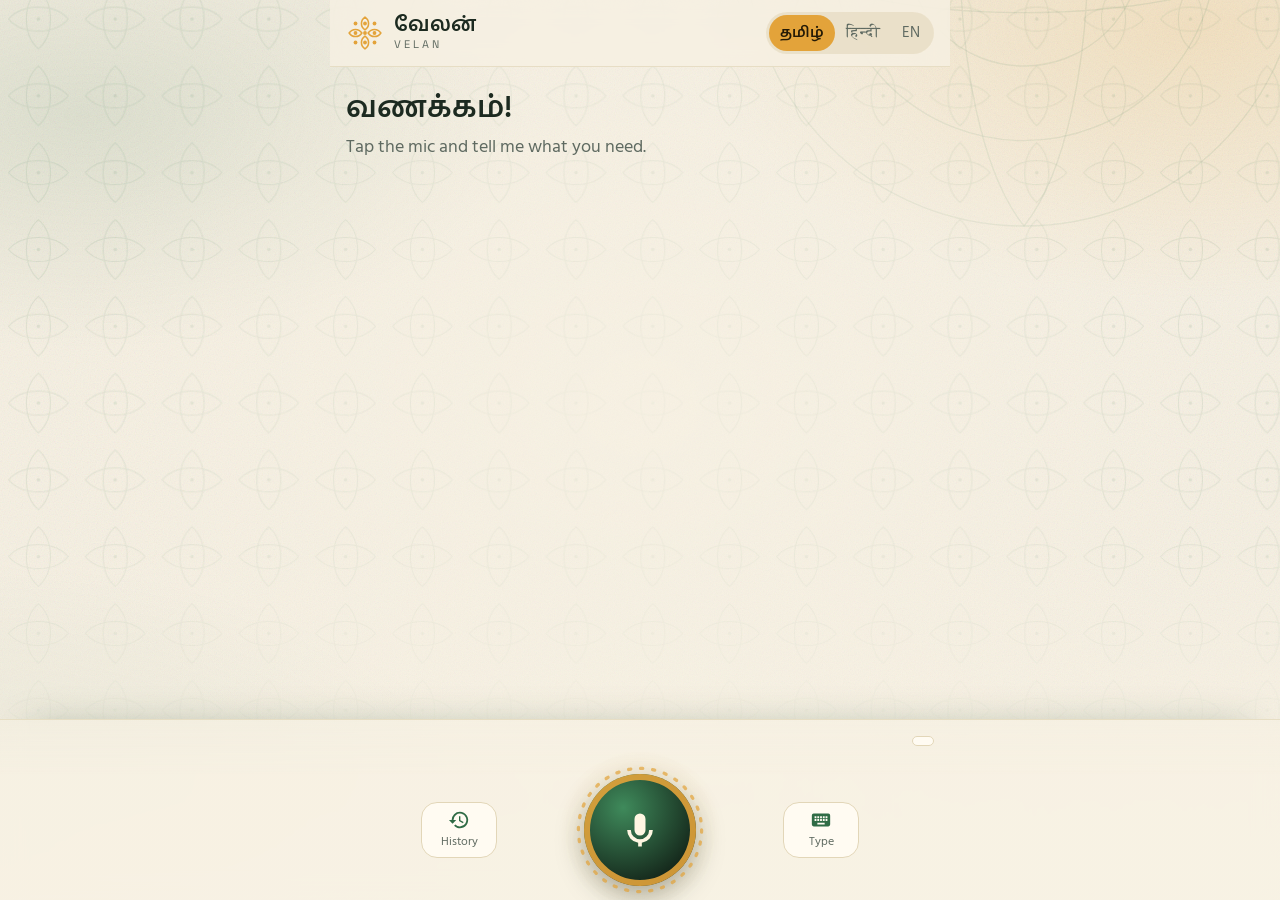
==== commit 9d4fe826: "Make the app lighter and simpler to read - Short on-screen words: one-line greeting, short status li" ====
--- a/web/index.html
+++ b/web/index.html
@@ -51,7 +51,6 @@
       </div>
     </header>
 
-    <div class="kolam-band" aria-hidden="true"></div>
 
     <section id="task" class="task" hidden></section>
 
@@ -78,6 +77,7 @@
           <p id="replyText" class="reply-text"></p>
           <p id="sources" class="sources" hidden></p>
         </article>
+        <div id="after" class="cards"></div>
         <div id="confirm" class="confirm" hidden></div>
       </div>
     </main>
@@ -116,7 +116,10 @@
         <button class="close" data-close="history" aria-label="Close">✕</button>
       </div>
       <div id="historyList" class="history-list"></div>
-      <button id="newChat" class="btn ghost wide" data-i18n="newChat">Start again</button>
+      <div class="sheet-actions">
+        <button id="myAppsBtn" class="btn ghost" data-i18n="myApps">My applications</button>
+        <button id="newChat" class="btn ghost" data-i18n="newChat">Start again</button>
+      </div>
     </div>
   </aside>
 
--- a/web/style.css
+++ b/web/style.css
@@ -92,17 +92,18 @@
 .top {
   position: sticky; top: 0; z-index: 5;
   display: flex; align-items: center; justify-content: space-between; gap: 12px;
-  padding: 12px 16px; color: #F2ECDD;
-  background: color-mix(in srgb, var(--deep) 88%, transparent);
+  padding: 12px 16px; color: var(--ink);
+  background: color-mix(in srgb, var(--paper) 80%, transparent);
+  border-bottom: 1px solid color-mix(in srgb, var(--line) 70%, transparent);
   -webkit-backdrop-filter: blur(10px); backdrop-filter: blur(10px);
   animation: fly-in .9s var(--ease-out) both;
 }
 .brand { display: flex; align-items: center; gap: 10px; }
 .kolam-logo { width: 38px; height: 38px; color: var(--turmeric); flex-shrink: 0; }
-.brand-ta { font-weight: 700; font-size: 22px; line-height: 1.1; color: #FFF6E2; }
-.brand-en { font-family: var(--head); font-size: 12px; letter-spacing: 3px; text-transform: uppercase; color: #C9D1BF; }
-.lang { display: flex; background: rgba(255,255,255,.08); border-radius: 999px; padding: 3px; }
-.lang button { border: 0; background: transparent; color: #E8E2D2; padding: 6px 11px; min-height: 36px; border-radius: 999px; font-size: 15px; }
+.brand-ta { font-weight: 600; font-size: 21px; line-height: 1.1; color: var(--ink); }
+.brand-en { font-family: var(--head); font-size: 11px; letter-spacing: 3px; text-transform: uppercase; color: var(--muted); }
+.lang { display: flex; background: color-mix(in srgb, var(--line) 55%, transparent); border-radius: 999px; padding: 3px; }
+.lang button { border: 0; background: transparent; color: var(--muted); padding: 6px 11px; min-height: 36px; border-radius: 999px; font-size: 15px; }
 .lang button[aria-pressed="true"] { background: var(--turmeric); color: #241A06; font-weight: 600; }
 
 /* kolam border: a band of linked loops under the header */
@@ -114,7 +115,7 @@
 
 /* ---------- task bar (active form) ---------- */
 .task {
-  position: sticky; top: 78px; z-index: 4; margin: 6px 16px 0;
+  position: sticky; top: 70px; z-index: 4; margin: 6px 16px 0;
   background: var(--glass); border: 1px solid var(--line); border-radius: 16px;
   -webkit-backdrop-filter: blur(10px); backdrop-filter: blur(10px);
   padding: 10px 14px; box-shadow: var(--shadow-soft);
@@ -132,7 +133,7 @@
 .stage { flex: 1; padding: 18px 16px 270px; display: flex; flex-direction: column; gap: 14px; }
 .mode-chip {
   align-self: center; border: 1px dashed var(--line); background: var(--card); color: var(--muted);
-  border-radius: 999px; padding: 6px 14px; font-size: 13px; max-width: 100%; text-align: center;
+  border-radius: 999px; padding: 4px 12px; font-size: 12px; max-width: 100%; text-align: center; opacity: .85;
 }
 .mode-chip.open { border-radius: 14px; text-align: left; line-height: 1.45; }
 
@@ -145,28 +146,26 @@
 .tiles > :nth-child(4) { animation-delay: .42s; } .tiles > :nth-child(5) { animation-delay: .48s; }
 .tiles > :nth-child(6) { animation-delay: .54s; } .tiles > :nth-child(7) { animation-delay: .60s; }
 .tiles > :nth-child(n+8) { animation-delay: .66s; }
-.hello { margin: 0; font-size: 34px; font-weight: 700; color: var(--ink); line-height: 1.2; }
-.hello-sub { margin: 0 0 12px; font-size: 18px; color: var(--muted); }
-.tiles { display: grid; grid-template-columns: repeat(2, 1fr); gap: 12px; }
+.hello { margin: 0; font-size: 30px; font-weight: 600; color: var(--ink); line-height: 1.2; }
+.hello-sub { margin: 0 0 18px; font-size: 18px; color: var(--muted); }
+.tiles { display: grid; grid-template-columns: repeat(3, 1fr); gap: 10px; }
 .tile {
   position: relative; overflow: hidden; text-align: left;
   border: 1px solid var(--line); background: var(--card); border-radius: 18px;
-  padding: 14px 14px 16px; min-height: 104px; display: flex; flex-direction: column; gap: 8px;
+  padding: 14px 8px 12px; min-height: 96px; display: flex; flex-direction: column; align-items: center; justify-content: center; gap: 8px; text-align: center;
   box-shadow: var(--shadow-soft);
   transition: transform .35s var(--ease-out), box-shadow .35s var(--ease-out);
 }
 .tile:hover { transform: translateY(-2px); box-shadow: var(--shadow-float); }
 .tile:active { transform: translateY(1px); }
-.tile .ico { width: 40px; height: 40px; border-radius: 12px; display: grid; place-items: center; font-size: 22px; background: var(--turmeric-soft); }
-.tile .t-name { font-weight: 600; color: var(--ink); font-size: 16px; line-height: 1.3; }
+.tile .ico { width: 42px; height: 42px; border-radius: 50%; display: grid; place-items: center; font-size: 21px; background: color-mix(in srgb, var(--turmeric-soft) 70%, transparent); }
+.tile .t-name { font-weight: 500; color: var(--ink); font-size: 15px; line-height: 1.25; }
 .tile .t-say { font-size: 13px; color: var(--muted); line-height: 1.35; }
-.tile::after { /* a small kolam corner */
-  content: ""; position: absolute; right: -14px; top: -14px; width: 46px; height: 46px; border-radius: 50%;
-  border: 2px dotted var(--turmeric); opacity: .55;
-}
-.tile.wide { grid-column: 1 / -1; flex-direction: row; align-items: center; min-height: 0; background: var(--deep-2); color: #F2ECDD; border-color: transparent; }
-.tile.wide .t-name { color: #FFF6E2; }
-.tile.wide .t-say { color: #C9D1BF; }
+.tile::after { content: none; }
+.tile.wide { grid-column: 1 / -1; flex-direction: row; justify-content: flex-start; text-align: left; gap: 14px; padding: 14px 16px; min-height: 0; background: color-mix(in srgb, var(--turmeric-soft) 60%, var(--card)); border-color: color-mix(in srgb, var(--turmeric) 35%, transparent); }
+.tile.wide .t-text { display: flex; flex-direction: column; gap: 2px; }
+.tile.wide .t-name { font-size: 17px; font-weight: 600; }
+.tile.wide .t-say { color: var(--muted); font-size: 14px; }
 .tile.wide .ico { background: var(--turmeric); }
 
 .talk { display: flex; flex-direction: column; gap: 12px; }
@@ -184,7 +183,7 @@
 .reply-name { font-family: var(--head); font-weight: 700; color: var(--ink); letter-spacing: .5px; flex: 1; }
 .replay { width: 40px; height: 40px; border-radius: 50%; border: 1px solid var(--line); background: transparent; display: grid; place-items: center; color: var(--leaf); }
 .replay svg { width: 20px; height: 20px; }
-.reply-text { margin: 0; font-size: 22px; line-height: 1.45; color: var(--ink); white-space: pre-wrap; overflow-wrap: anywhere; }
+.reply-text { margin: 0; font-size: 21px; line-height: 1.5; color: var(--ink); white-space: pre-wrap; overflow-wrap: anywhere; }
 .reply.thinking .reply-text { color: var(--muted); font-size: 20px; }
 .reply.thinking .reply-text::after { content: " ●●●"; letter-spacing: 3px; animation: blink 1.2s infinite; }
 @keyframes blink { 50% { opacity: .3; } }
@@ -302,3 +301,22 @@
   .tiles { grid-template-columns: repeat(3, 1fr); }
   .tile.wide { grid-column: 1 / -1; }
 }
+
+/* ---------- lighter content: short replies, checklists ---------- */
+.more { display: inline; margin-left: 8px; border: 0; background: none; padding: 0; color: var(--leaf); font-size: 16px; font-weight: 600; text-decoration: underline; text-underline-offset: 3px; }
+.card.light { box-shadow: var(--shadow-soft); }
+.card.light h3 { font-size: 16px; font-weight: 600; color: var(--muted); }
+.checks { list-style: none; margin: 0; padding: 0; display: grid; gap: 8px; }
+.checks li { position: relative; padding-left: 30px; font-size: 17px; color: var(--ink); line-height: 1.4; }
+.checks li::before { content: ""; position: absolute; left: 0; top: 2px; width: 18px; height: 18px; border-radius: 5px; border: 2px solid var(--leaf); opacity: .7; }
+.review { list-style: none; margin: 0; padding: 0; }
+.review li { display: flex; justify-content: space-between; gap: 12px; padding: 9px 0; border-bottom: 1px dashed var(--line); font-size: 16px; }
+.review li:last-child { border-bottom: 0; }
+.review li span { color: var(--muted); }
+.review li b { color: var(--ink); font-weight: 600; text-align: right; overflow-wrap: anywhere; }
+.elig li { padding: 10px 12px; }
+.sheet-actions { display: grid; grid-template-columns: 1fr 1fr; gap: 10px; }
+.done-card { display: flex; flex-direction: column; gap: 6px; }
+.follow { margin: 0 0 8px; color: var(--muted); font-size: 15px; }
+.extra summary { cursor: pointer; color: var(--leaf); font-weight: 600; font-size: 15px; margin-top: 4px; }
+.extra p { font-size: 15px; }
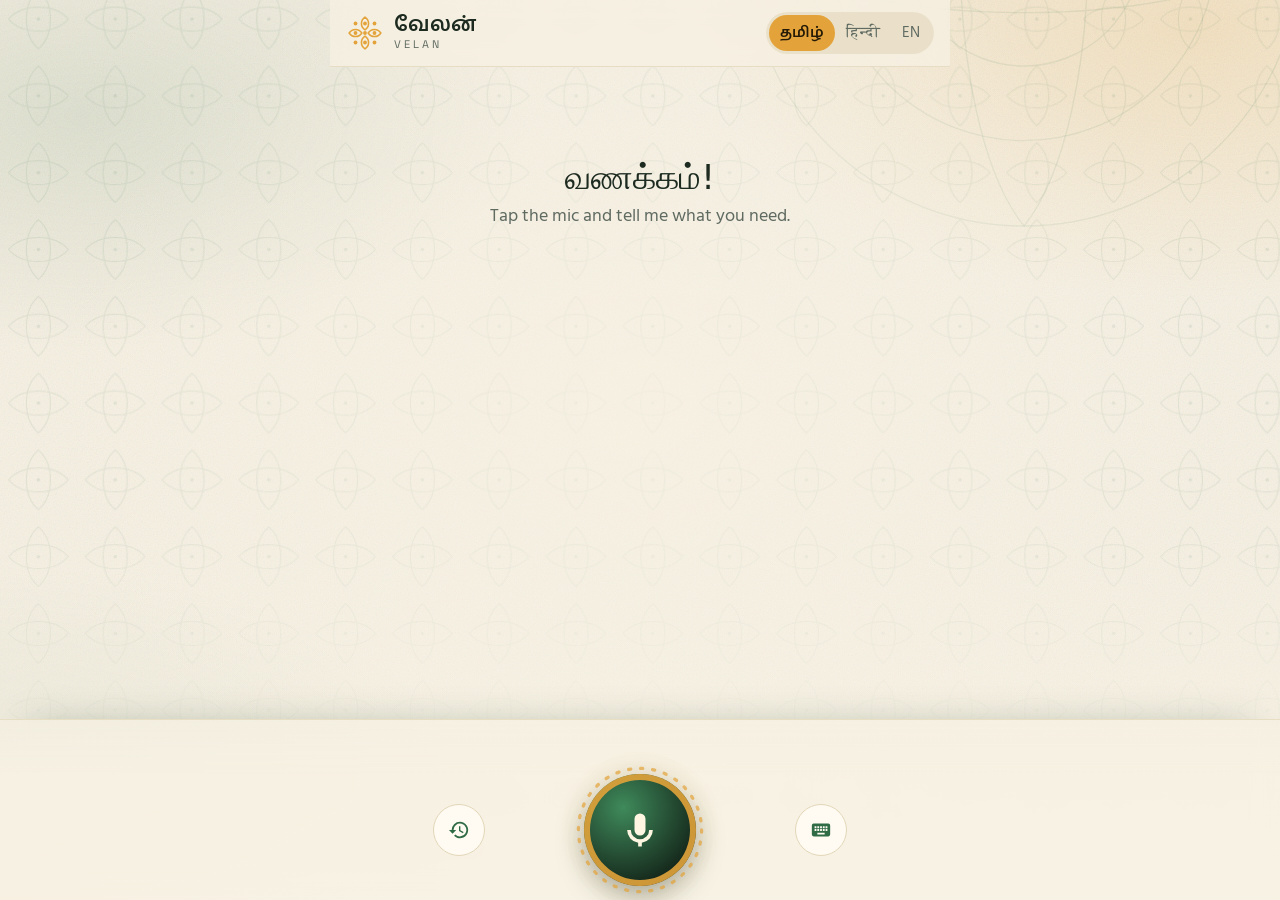
==== commit 64b80215: "Simplify the screens further - Home: greeting, one question and a row of light chips (scheme finder " ====
--- a/web/index.html
+++ b/web/index.html
@@ -55,7 +55,6 @@
     <section id="task" class="task" hidden></section>
 
     <main class="stage" id="stage">
-      <button id="modeChip" class="mode-chip" hidden></button>
 
       <div id="home" class="home">
         <p class="hello" data-i18n="helloTitle">வணக்கம்!</p>
@@ -67,15 +66,10 @@
         <div class="said" id="said" hidden></div>
         <div id="cards" class="cards"></div>
         <article class="reply" aria-live="polite">
-          <div class="reply-head">
-            <span class="avatar" aria-hidden="true">வே</span>
-            <span class="reply-name">Velan</span>
-            <button id="replay" class="replay" data-i18n-aria="replay" aria-label="Play again">
-              <svg viewBox="0 0 24 24" aria-hidden="true"><path fill="currentColor" d="M4 9v6h4l5 5V4L8 9H4zm12.5 3a4.5 4.5 0 0 0-2.5-4v8a4.5 4.5 0 0 0 2.5-4z"/></svg>
-            </button>
-          </div>
+          <button id="replay" class="replay" data-i18n-aria="replay" aria-label="Play again">
+            <svg viewBox="0 0 24 24" aria-hidden="true"><path fill="currentColor" d="M4 9v6h4l5 5V4L8 9H4zm12.5 3a4.5 4.5 0 0 0-2.5-4v8a4.5 4.5 0 0 0 2.5-4z"/></svg>
+          </button>
           <p id="replyText" class="reply-text"></p>
-          <p id="sources" class="sources" hidden></p>
         </article>
         <div id="after" class="cards"></div>
         <div id="confirm" class="confirm" hidden></div>
@@ -85,13 +79,11 @@
     <footer class="dock">
       <div class="live-row">
         <p id="live" class="live" aria-live="polite"></p>
-        <button id="speakToggle" class="speak-toggle" aria-pressed="true"></button>
       </div>
       <div class="wave" aria-hidden="true"><i></i><i></i><i></i><i></i><i></i><i></i><i></i></div>
       <div class="dock-row">
         <button id="historyBtn" class="side-btn" data-i18n-aria="history" aria-label="History">
           <svg viewBox="0 0 24 24" aria-hidden="true"><path fill="currentColor" d="M13 3a9 9 0 0 0-9 9H1l4 4 4-4H6a7 7 0 1 1 2.05 4.95l-1.42 1.42A9 9 0 1 0 13 3zm-1 5v5l4.25 2.52.77-1.28-3.52-2.09V8H12z"/></svg>
-          <span data-i18n="historyShort">History</span>
         </button>
         <button id="mic" class="mic" data-i18n-aria="speak" aria-label="Speak">
           <svg class="ring" viewBox="0 0 120 120" aria-hidden="true"><circle cx="60" cy="60" r="56"/></svg>
@@ -99,7 +91,6 @@
         </button>
         <button id="kbBtn" class="side-btn" data-i18n-aria="type" aria-label="Type">
           <svg viewBox="0 0 24 24" aria-hidden="true"><path fill="currentColor" d="M20 5H4a2 2 0 0 0-2 2v10a2 2 0 0 0 2 2h16a2 2 0 0 0 2-2V7a2 2 0 0 0-2-2zm-9 3h2v2h-2V8zm0 3h2v2h-2v-2zM8 8h2v2H8V8zm0 3h2v2H8v-2zm-1 2H5v-2h2v2zm0-3H5V8h2v2zm9 7H8v-2h8v2zm0-4h-2v-2h2v2zm0-3h-2V8h2v2zm3 3h-2v-2h2v2zm0-3h-2V8h2v2z"/></svg>
-          <span data-i18n="typeShort">Type</span>
         </button>
       </div>
       <form id="textForm" class="text-form" hidden>
@@ -116,6 +107,10 @@
         <button class="close" data-close="history" aria-label="Close">✕</button>
       </div>
       <div id="historyList" class="history-list"></div>
+      <div class="settings">
+        <button id="speakToggle" class="speak-toggle" aria-pressed="true"></button>
+        <button id="modeChip" class="mode-chip" hidden></button>
+      </div>
       <div class="sheet-actions">
         <button id="myAppsBtn" class="btn ghost" data-i18n="myApps">My applications</button>
         <button id="newChat" class="btn ghost" data-i18n="newChat">Start again</button>
--- a/web/style.css
+++ b/web/style.css
@@ -320,3 +320,35 @@
 .follow { margin: 0 0 8px; color: var(--muted); font-size: 15px; }
 .extra summary { cursor: pointer; color: var(--leaf); font-weight: 600; font-size: 15px; margin-top: 4px; }
 .extra p { font-size: 15px; }
+
+/* ---------- simplest layout ---------- */
+.home { align-items: center; text-align: center; padding-top: 8vh; gap: 4px; }
+.hello { font-size: 34px; font-weight: 500; }
+.hello-sub { margin-bottom: 28px; }
+.tiles { display: flex; flex-wrap: wrap; justify-content: center; gap: 10px; max-width: 460px; }
+.chip { display: inline-flex; align-items: center; gap: 8px; border: 1px solid color-mix(in srgb, var(--line) 85%, transparent);
+  background: color-mix(in srgb, var(--card) 80%, transparent); border-radius: 999px; padding: 8px 16px 8px 8px; font-size: 16px; color: var(--ink);
+  box-shadow: 0 10px 24px -20px rgba(21, 60, 37, .5); animation: rise .8s var(--ease-out) both; }
+.chip .ico { width: 30px; height: 30px; border-radius: 50%; display: grid; place-items: center; font-size: 16px; background: color-mix(in srgb, var(--turmeric-soft) 70%, transparent); }
+.chip.main { background: color-mix(in srgb, var(--turmeric-soft) 75%, var(--card)); border-color: color-mix(in srgb, var(--turmeric) 40%, transparent); font-weight: 600; }
+.chip:nth-child(2) { animation-delay: .06s; } .chip:nth-child(3) { animation-delay: .12s; } .chip:nth-child(4) { animation-delay: .18s; }
+.chip:nth-child(5) { animation-delay: .24s; } .chip:nth-child(6) { animation-delay: .30s; } .chip:nth-child(7) { animation-delay: .36s; }
+
+.said { font-size: 14px; padding: 6px 12px; max-width: 80%; white-space: nowrap; overflow: hidden; text-overflow: ellipsis; background: transparent; color: var(--muted); border: 1px solid var(--line); border-radius: 999px; }
+.said::before { content: none; }
+.reply { padding: 20px 52px 20px 22px; }
+.reply .replay { position: absolute; top: 12px; right: 12px; width: 34px; height: 34px; }
+.reply-text { font-size: 22px; }
+
+.task { grid-template-columns: 1fr auto; padding: 10px 12px; gap: 10px; }
+.task .steps { grid-column: auto; }
+.task-open { min-height: 30px; padding: 2px 10px; font-size: 13px; }
+
+.live { text-align: center; }
+.live-row { grid-template-columns: 1fr; min-height: 22px; }
+.side-btn { min-width: 52px; width: 52px; min-height: 52px; border-radius: 50%; }
+.side-btn svg { width: 22px; height: 22px; }
+.dock-row { grid-template-columns: 1fr auto 1fr; }
+
+.settings { display: flex; flex-wrap: wrap; gap: 8px; margin-bottom: 12px; }
+.settings .mode-chip { align-self: auto; }
